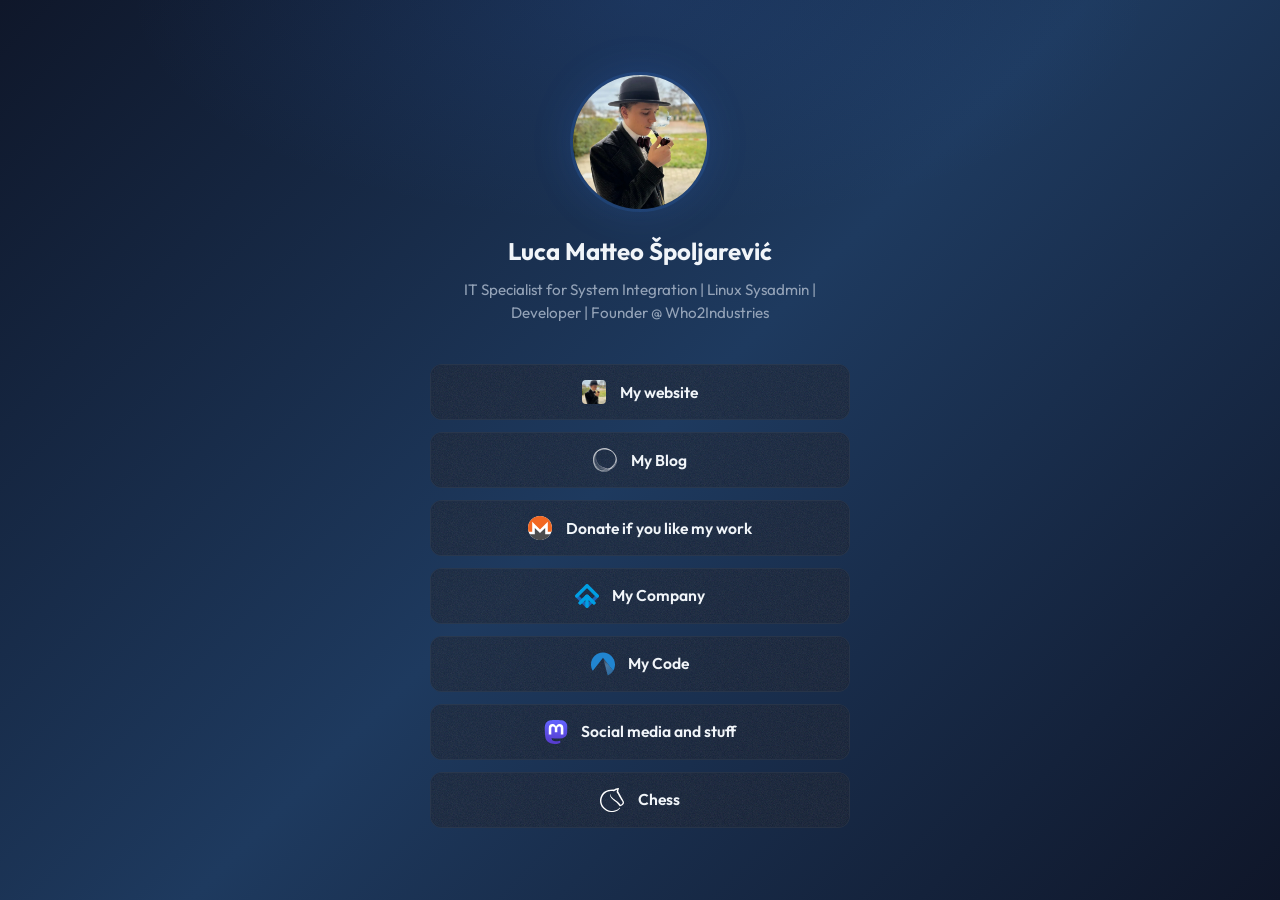
==== index.html @ d178c05c "New socials website" ====
<!DOCTYPE html>
<html lang="en">
<head>
  <meta charset="UTF-8" />
  <meta name="viewport" content="width=device-width, initial-scale=1.0" />
  <title>Luca Matteo Špoljarević · Socials</title>
  <link rel="stylesheet" href="css/style.css" />
</head>
<body>
  <main class="socials-page">
    <div class="socials-inner">
      <header class="profile">
        <img src="img/pfp/profile-ls.jpg" alt="Luca Matteo Špoljarević" class="profile-picture" width="140" height="140" />
        <h1 class="profile-name"><strong>Luca Matteo Špoljarević</strong></h1>
        <p class="profile-description">IT Specialist for System Integration | Linux Sysadmin | Developer | Founder @ Who2Industries</p>
      </header>

      <nav class="links-list" aria-label="Social and external links">
        <a href="https://spoljarevic.sh" target="_blank" rel="noopener" class="link-card">
          <img src="img/ico/ls.jpg" alt="" class="link-icon" width="24" height="24" />
          <span class="link-name"><strong>My website</strong></span>
        </a>
        <a href="https://blog.spoljarevic.sh" target="_blank" rel="noopener" class="link-card">
          <img src="img/ico/ghost.png" alt="" class="link-icon" width="24" height="24" />
          <span class="link-name"><strong>My Blog</strong></span>
        </a>
        <a href="https://donate.spoljarevic.sh" target="_blank" rel="noopener" class="link-card">
          <img src="img/ico/monero.svg" alt="" class="link-icon" width="24" height="24" />
          <span class="link-name"><strong>Donate if you like my work</strong></span>
        </a>
        <a href="https://who2industries.systems" target="_blank" rel="noopener" class="link-card">
          <img src="img/ico/who2industries.png" alt="" class="link-icon" width="24" height="24" />
          <span class="link-name"><strong>My Company</strong></span>
        </a>
        <a href="https://codeberg.org/Spoljarevic" target="_blank" rel="noopener" class="link-card">
          <img src="img/ico/codeberg.svg" alt="" class="link-icon" width="24" height="24" />
          <span class="link-name"><strong>My Code</strong></span>
        </a>
        <a href="https://techhub.social/@spoljarevic" target="_blank" rel="noopener" class="link-card">
          <img src="img/ico/mastodon.svg" alt="" class="link-icon" width="24" height="24" />
          <span class="link-name"><strong>Social media and stuff</strong></span>
        </a>
        <a href="https://lichess.org/@/spoljarevic" target="_blank" rel="noopener" class="link-card">
          <img src="img/ico/lichess.svg" alt="" class="link-icon" width="24" height="24" />
          <span class="link-name"><strong>Chess</strong></span>
        </a>
      </nav>
    </div>
  </main>
  <script src="js/main.js"></script>
</body>
</html>
---- css/style.css ----
/* ========================================
   Spoljarevic Socials Page
   Dark blue gradient + frosted glass
   ======================================== */

@import url('https://fonts.googleapis.com/css2?family=JetBrains+Mono:wght@400;500&family=Outfit:wght@300;400;500;600;700&display=swap');

:root {
  --bg-dark: #0a0e1a;
  --bg-mid: #0f1629;
  --bg-card: #151d2e;
  --accent-blue: #3b82f6;
  --accent-cyan: #22d3ee;
  --accent-purple: #8b5cf6;
  --text-primary: #f1f5f9;
  --text-secondary: #94a3b8;
  --text-muted: #64748b;
  --border: rgba(59, 130, 246, 0.2);
  --gradient-1: linear-gradient(135deg, #0f172a 0%, #1e3a5f 50%, #0f1629 100%);
  --shadow-glow: 0 0 40px rgba(59, 130, 246, 0.15);
  --font-sans: 'Outfit', system-ui, sans-serif;
  --font-mono: 'JetBrains Mono', monospace;
  /* Frosted glass */
  --glass-bg: rgba(21, 29, 46, 0.6);
  --glass-border: rgba(255, 255, 255, 0.08);
  --glass-blur: 12px;
  --glass-grain-opacity: 0.12;
}

*, *::before, *::after {
  box-sizing: border-box;
  margin: 0;
  padding: 0;
}

html {
  scroll-behavior: smooth;
}

body {
  font-family: var(--font-sans);
  background: var(--bg-dark);
  color: var(--text-primary);
  line-height: 1.6;
  min-height: 100vh;
  overflow-x: hidden;
}

body::before {
  content: '';
  position: fixed;
  inset: 0;
  background: var(--gradient-1);
  z-index: -2;
  pointer-events: none;
}

body::after {
  content: '';
  position: fixed;
  inset: 0;
  background: radial-gradient(ellipse 80% 50% at 50% 0%, rgba(59, 130, 246, 0.12) 0%, transparent 50%);
  z-index: -1;
  pointer-events: none;
}

a {
  color: var(--accent-cyan);
  text-decoration: none;
  transition: color 0.2s, opacity 0.2s, transform 0.2s, border-color 0.2s, box-shadow 0.2s;
}

a:hover {
  color: var(--accent-blue);
}

img {
  max-width: 100%;
  height: auto;
  display: block;
}

/* ========================================
   Centered socials layout
   ======================================== */
.socials-page {
  min-height: 100vh;
  display: flex;
  align-items: center;
  justify-content: center;
  padding: 2rem 1.5rem;
}

.socials-inner {
  width: 100%;
  max-width: 420px;
  display: flex;
  flex-direction: column;
  align-items: center;
  text-align: center;
}

/* Profile block */
.profile {
  margin-bottom: 2.5rem;
}

.profile-picture {
  width: 140px;
  height: 140px;
  border-radius: 50%;
  object-fit: cover;
  border: 3px solid var(--border);
  box-shadow: var(--shadow-glow);
  margin: 0 auto 1.25rem;
}

.profile-name {
  font-size: 1.5rem;
  font-weight: 600;
  margin-bottom: 0.5rem;
  color: var(--text-primary);
}

.profile-name strong {
  font-weight: 700;
}

.profile-description {
  font-size: 0.95rem;
  color: var(--text-secondary);
  line-height: 1.5;
  max-width: 360px;
  margin: 0 auto;
}

/* ========================================
   Frosted glass link cards
   ======================================== */
.links-list {
  display: flex;
  flex-direction: column;
  gap: 0.75rem;
  width: 100%;
}

.link-card {
  position: relative;
  display: flex;
  align-items: center;
  justify-content: center;
  gap: 0.85rem;
  padding: 0.9rem 1.15rem;
  text-align: center;
  background: var(--glass-bg);
  backdrop-filter: blur(var(--glass-blur));
  -webkit-backdrop-filter: blur(var(--glass-blur));
  border: 1px solid var(--glass-border);
  border-radius: 12px;
  color: var(--text-primary);
  transition: all 0.25s ease;
  overflow: hidden;
}

/* Grain overlay for frosted glass */
.link-card::before {
  content: '';
  position: absolute;
  inset: 0;
  border-radius: inherit;
  pointer-events: none;
  z-index: 0;
  opacity: var(--glass-grain-opacity);
  background-image: url("data:image/svg+xml,%3Csvg viewBox='0 0 256 256' xmlns='http://www.w3.org/2000/svg'%3E%3Cfilter id='n'%3E%3CfeTurbulence type='fractalNoise' baseFrequency='0.85' numOctaves='4' stitchTiles='stitch'/%3E%3C/filter%3E%3Crect width='100%25' height='100%25' filter='url(%23n)'/%3E%3C/svg%3E");
  background-repeat: repeat;
  background-size: 180px 180px;
}

.link-card .link-icon,
.link-card .link-name {
  position: relative;
  z-index: 1;
}

.link-card:hover {
  border-color: rgba(59, 130, 246, 0.4);
  transform: translateY(-2px);
  box-shadow: var(--shadow-glow), 0 8px 24px rgba(0, 0, 0, 0.2);
  color: var(--text-primary);
}

.link-icon {
  width: 24px;
  height: 24px;
  flex-shrink: 0;
  object-fit: contain;
  border-radius: 4px;
}

.link-name {
  font-size: 0.98rem;
  font-weight: 500;
}

.link-name strong {
  font-weight: 600;
}

/* ========================================
   Responsive
   ======================================== */
@media (max-width: 480px) {
  .socials-page {
    padding: 1.5rem 1rem 2.5rem;
  }

  .profile-picture {
    width: 120px;
    height: 120px;
    margin-bottom: 1rem;
  }

  .profile-name {
    font-size: 1.3rem;
  }

  .profile-description {
    font-size: 0.9rem;
  }

  .link-card {
    padding: 0.75rem 1rem;
    gap: 0.75rem;
  }

  .link-name {
    font-size: 0.9rem;
  }
}
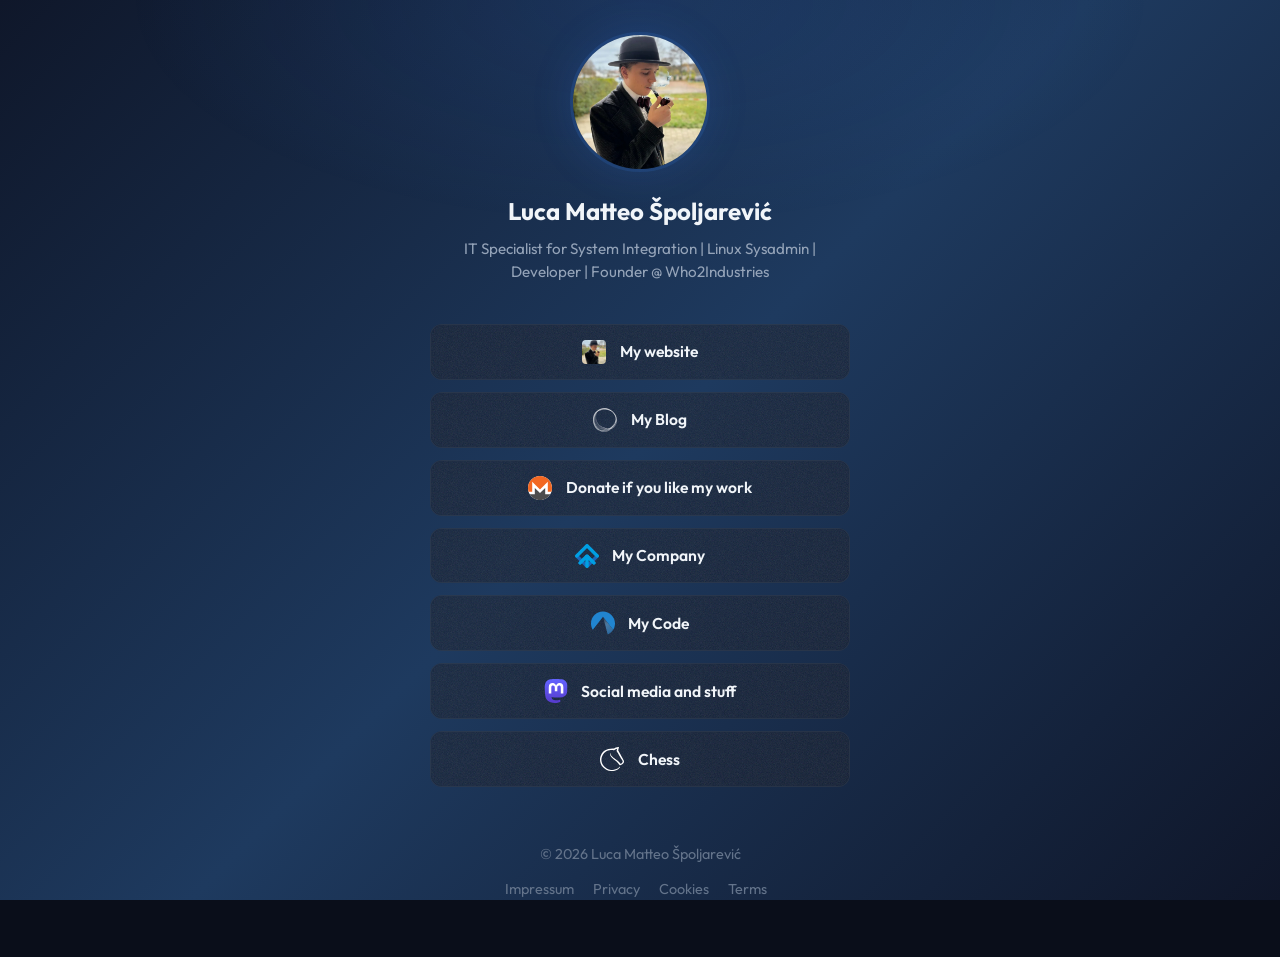
==== commit 137bad2e: "Added README and legal stuff" ====
--- a/index.html
+++ b/index.html
@@ -45,6 +45,16 @@
           <span class="link-name"><strong>Chess</strong></span>
         </a>
       </nav>
+
+      <footer class="site-footer">
+        <p>© 2026 Luca Matteo Špoljarević</p>
+        <nav class="footer-legal" aria-label="Legal">
+          <a href="legal/impressum.html">Impressum</a>
+          <a href="legal/privacy.html">Privacy</a>
+          <a href="legal/cookies.html">Cookies</a>
+          <a href="legal/terms.html">Terms</a>
+        </nav>
+      </footer>
     </div>
   </main>
   <script src="js/main.js"></script>
--- a/css/style.css
+++ b/css/style.css
@@ -237,3 +237,110 @@
     font-size: 0.9rem;
   }
 }
+
+/* ========================================
+   Legal pages
+   ======================================== */
+.legal-page {
+  min-height: 100vh;
+  padding: 2rem 1.5rem 3rem;
+}
+
+.legal-container {
+  max-width: 720px;
+  margin: 0 auto;
+}
+
+.legal-back {
+  margin-bottom: 1.5rem;
+}
+
+.legal-back a {
+  color: var(--text-secondary);
+}
+
+.legal-back a:hover {
+  color: var(--accent-cyan);
+}
+
+.legal-article {
+  background: var(--glass-bg);
+  backdrop-filter: blur(var(--glass-blur));
+  -webkit-backdrop-filter: blur(var(--glass-blur));
+  border: 1px solid var(--glass-border);
+  border-radius: 12px;
+  padding: 2rem;
+  margin-bottom: 2rem;
+}
+
+.legal-title {
+  font-size: 1.5rem;
+  margin-bottom: 0.5rem;
+}
+
+.legal-intro {
+  color: var(--text-muted);
+  font-size: 0.95rem;
+  margin-bottom: 1.5rem;
+}
+
+.legal-section {
+  margin-bottom: 1.5rem;
+}
+
+.legal-section:last-of-type {
+  margin-bottom: 0;
+}
+
+.legal-section h2 {
+  font-size: 1.1rem;
+  margin-bottom: 0.5rem;
+  color: var(--text-primary);
+}
+
+.legal-section h3 {
+  font-size: 1rem;
+  margin: 1rem 0 0.5rem;
+  color: var(--text-secondary);
+}
+
+.legal-section p,
+.legal-section ul {
+  color: var(--text-secondary);
+  font-size: 0.95rem;
+  margin-bottom: 0.75rem;
+}
+
+.legal-section ul {
+  margin-left: 1.5rem;
+}
+
+.legal-footer,
+.site-footer {
+  padding: 1.5rem 0;
+  text-align: center;
+  color: var(--text-muted);
+  font-size: 0.9rem;
+}
+
+.socials-inner .site-footer {
+  margin-top: 2rem;
+}
+
+.legal-footer .footer-legal,
+.site-footer .footer-legal {
+  margin-top: 0.75rem;
+}
+
+.footer-legal a {
+  margin: 0 0.5rem;
+  color: var(--text-muted);
+}
+
+.footer-legal a:hover {
+  color: var(--accent-cyan);
+}
+
+.footer-legal a:first-child {
+  margin-left: 0;
+}
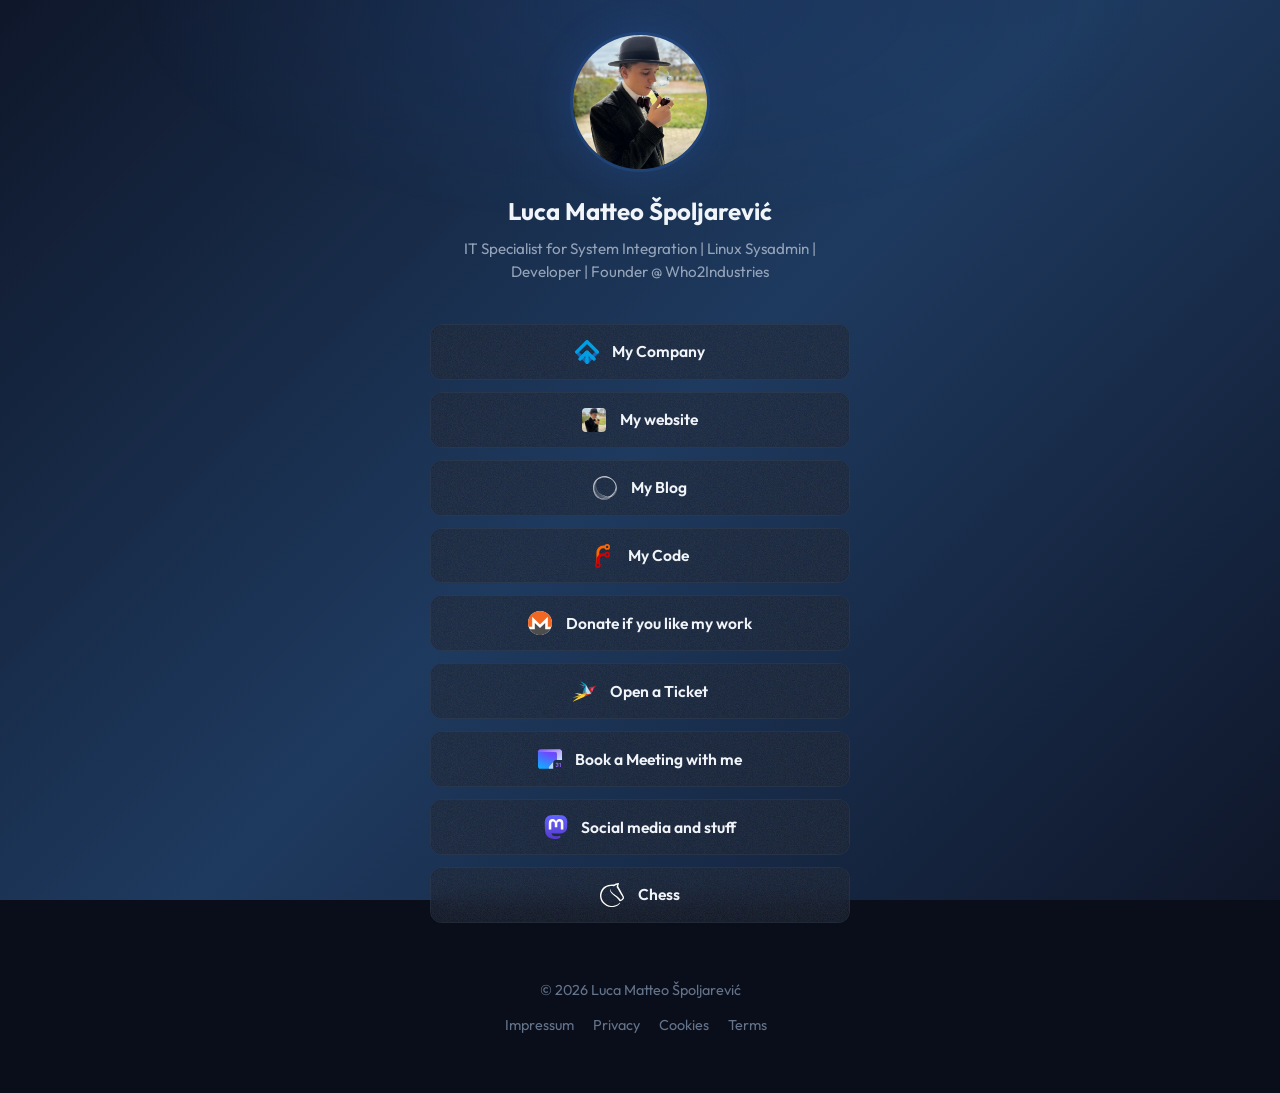
==== commit f150b665: "Added new links and changed some Added links for ticket system and Proton powered booking page and c" ====
--- a/index.html
+++ b/index.html
@@ -16,6 +16,10 @@
       </header>
 
       <nav class="links-list" aria-label="Social and external links">
+        <a href="https://who2industries.systems" target="_blank" rel="noopener" class="link-card">
+          <img src="img/ico/who2industries.png" alt="" class="link-icon" width="24" height="24" />
+          <span class="link-name"><strong>My Company</strong></span>
+        </a>
         <a href="https://spoljarevic.sh" target="_blank" rel="noopener" class="link-card">
           <img src="img/ico/ls.jpg" alt="" class="link-icon" width="24" height="24" />
           <span class="link-name"><strong>My website</strong></span>
@@ -24,17 +28,21 @@
           <img src="img/ico/ghost.png" alt="" class="link-icon" width="24" height="24" />
           <span class="link-name"><strong>My Blog</strong></span>
         </a>
+        <a href="https://code.spoljarevic.sh/spoljarevic" target="_blank" rel="noopener" class="link-card">
+          <img src="img/ico/forgejo.svg" alt="" class="link-icon" width="24" height="24" />
+          <span class="link-name"><strong>My Code</strong></span>
+        </a>
         <a href="https://donate.spoljarevic.sh" target="_blank" rel="noopener" class="link-card">
           <img src="img/ico/monero.svg" alt="" class="link-icon" width="24" height="24" />
           <span class="link-name"><strong>Donate if you like my work</strong></span>
         </a>
-        <a href="https://who2industries.systems" target="_blank" rel="noopener" class="link-card">
-          <img src="img/ico/who2industries.png" alt="" class="link-icon" width="24" height="24" />
-          <span class="link-name"><strong>My Company</strong></span>
+        <a href="https://tickets.spoljarevic.sh" target="_blank" rel="noopener" class="link-card">
+          <img src="img/ico/zammad.svg" alt="" class="link-icon" width="24" height="24" />
+          <span class="link-name"><strong>Open a Ticket</strong></span>
         </a>
-        <a href="https://codeberg.org/Spoljarevic" target="_blank" rel="noopener" class="link-card">
-          <img src="img/ico/codeberg.svg" alt="" class="link-icon" width="24" height="24" />
-          <span class="link-name"><strong>My Code</strong></span>
+        <a href="https://booking.spoljarevic.sh" target="_blank" rel="noopener" class="link-card">
+          <img src="img/ico/proton-calendar.svg" alt="" class="link-icon" width="24" height="24" />
+          <span class="link-name"><strong>Book a Meeting with me</strong></span>
         </a>
         <a href="https://techhub.social/@spoljarevic" target="_blank" rel="noopener" class="link-card">
           <img src="img/ico/mastodon.svg" alt="" class="link-icon" width="24" height="24" />
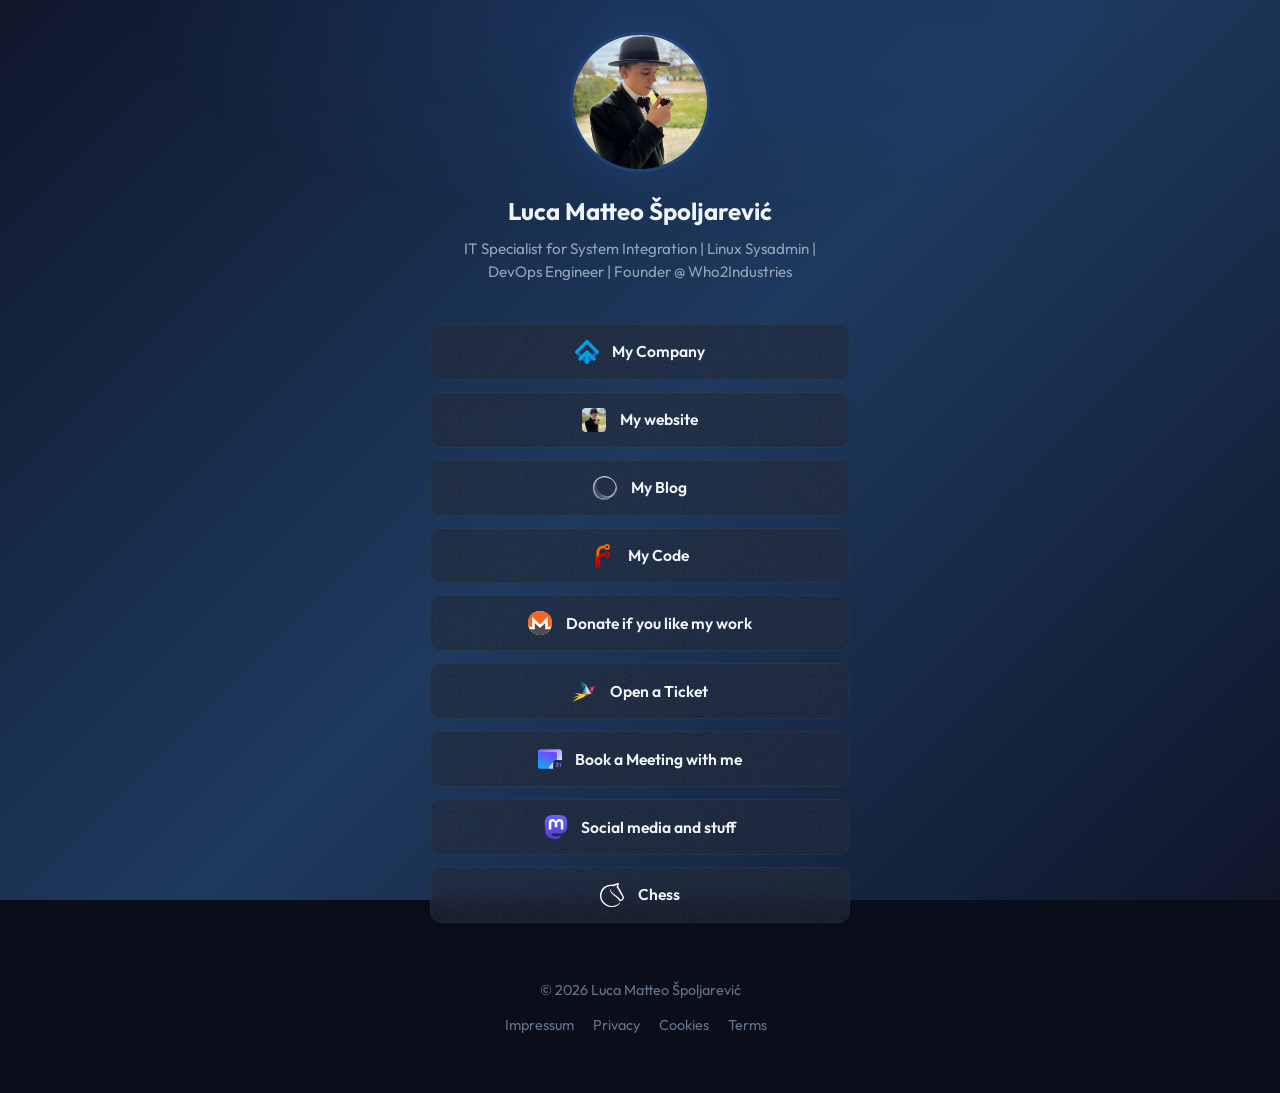
==== commit 3dba5cdf: "Changed user description Changed "Developer" to "DevOps Engineer" since it's more fitting" ====
--- a/index.html
+++ b/index.html
@@ -12,7 +12,7 @@
       <header class="profile">
         <img src="img/pfp/profile-ls.jpg" alt="Luca Matteo Špoljarević" class="profile-picture" width="140" height="140" />
         <h1 class="profile-name"><strong>Luca Matteo Špoljarević</strong></h1>
-        <p class="profile-description">IT Specialist for System Integration | Linux Sysadmin | Developer | Founder @ Who2Industries</p>
+        <p class="profile-description">IT Specialist for System Integration | Linux Sysadmin | DevOps Engineer | Founder @ Who2Industries</p>
       </header>
 
       <nav class="links-list" aria-label="Social and external links">
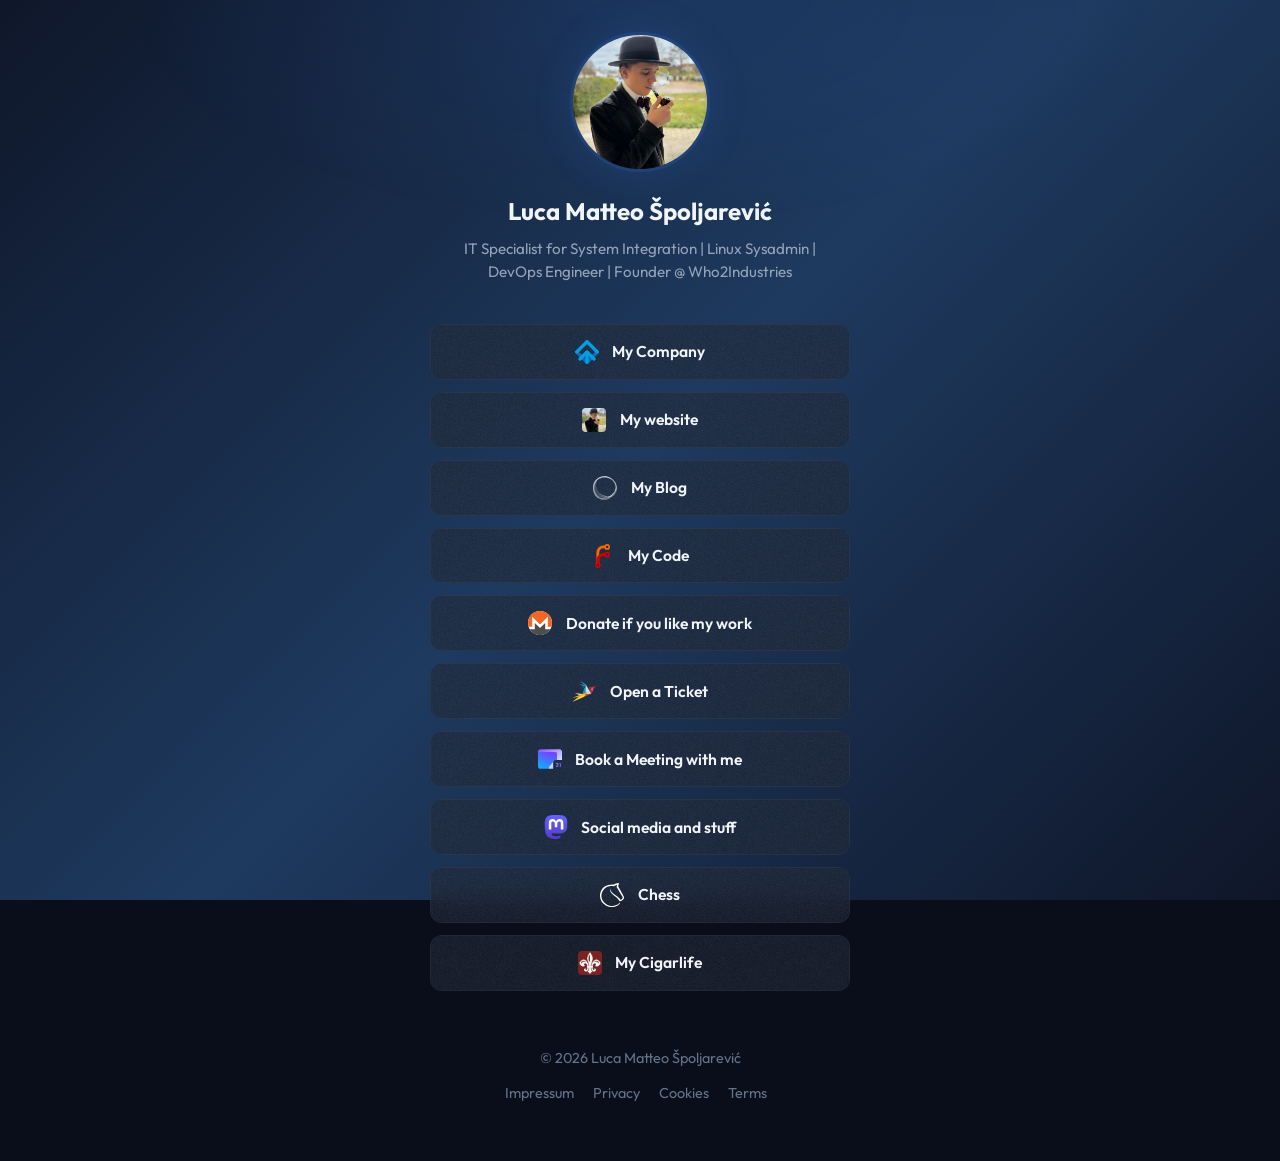
==== commit 88af11d5: "Added new entry for cigars" ====
--- a/index.html
+++ b/index.html
@@ -52,6 +52,10 @@
           <img src="img/ico/lichess.svg" alt="" class="link-icon" width="24" height="24" />
           <span class="link-name"><strong>Chess</strong></span>
         </a>
+        <a href="https://www.cigarworld.de/community/profil/199763" target="_blank" rel="noopener" class="link-card">
+          <img src="img/ico/cigarworld.png" alt="" class="link-icon" width="24" height="24" />
+          <span class="link-name"><strong>My Cigarlife</strong></span>
+        </a>
       </nav>
 
       <footer class="site-footer">
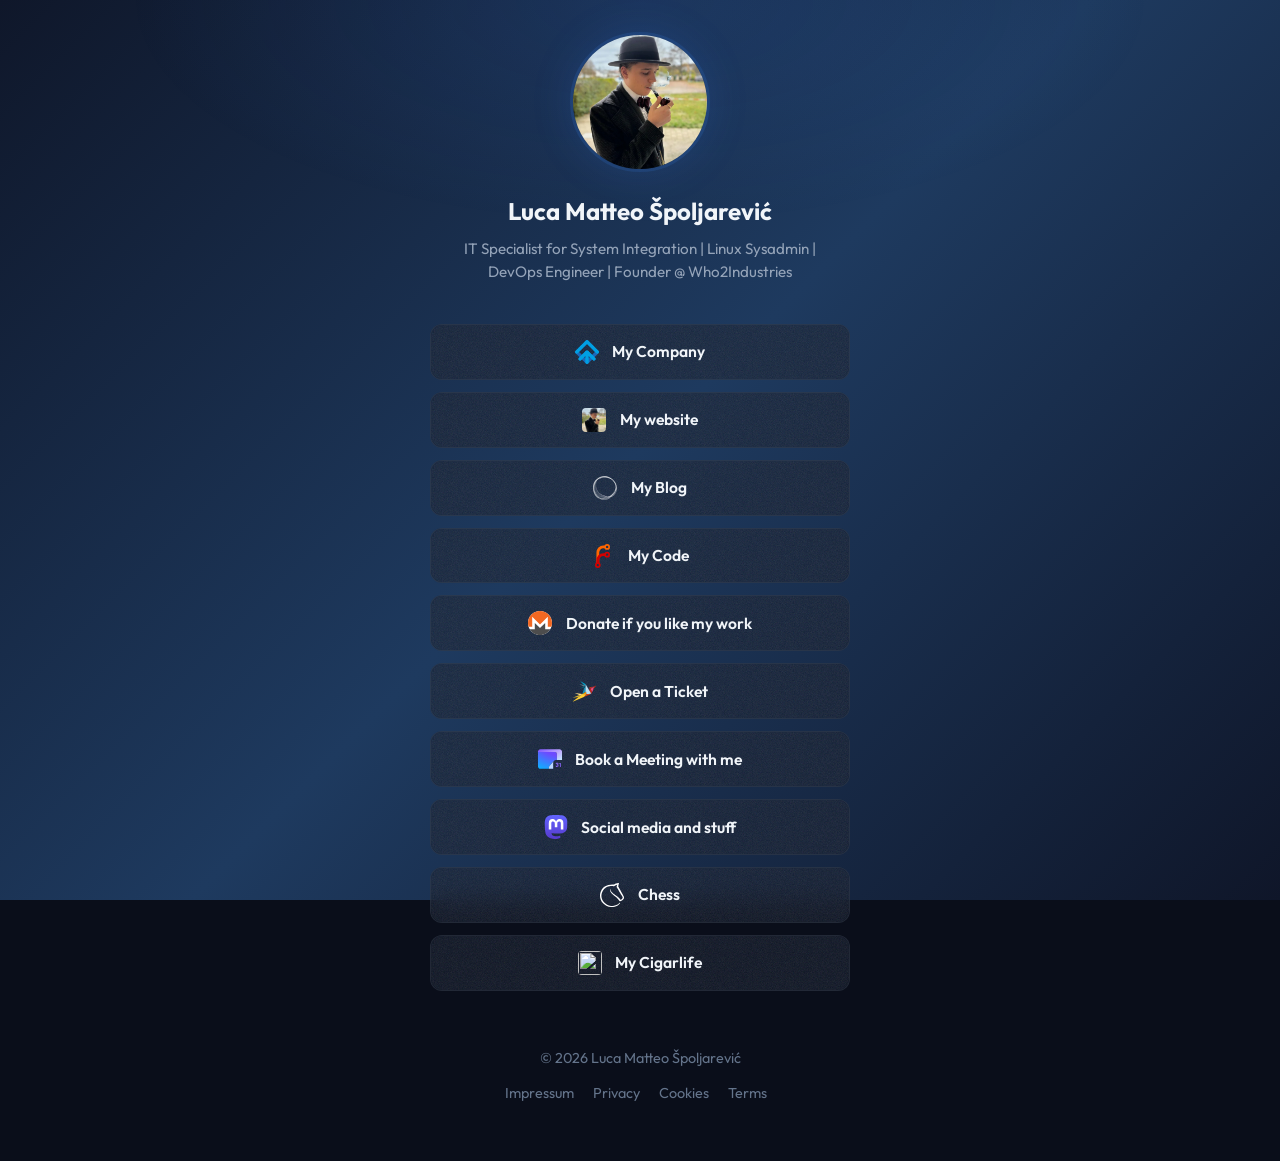
==== commit f3b77073: "Changed link and icon from "My Cigarlife" to stogievault" ====
--- a/index.html
+++ b/index.html
@@ -52,8 +52,8 @@
           <img src="img/ico/lichess.svg" alt="" class="link-icon" width="24" height="24" />
           <span class="link-name"><strong>Chess</strong></span>
         </a>
-        <a href="https://www.cigarworld.de/community/profil/199763" target="_blank" rel="noopener" class="link-card">
-          <img src="img/ico/cigarworld.png" alt="" class="link-icon" width="24" height="24" />
+        <a href="https://www.stogievault.com/u/38" target="_blank" rel="noopener" class="link-card">
+          <img src="img/ico/stogievault.png" alt="" class="link-icon" width="24" height="24" />
           <span class="link-name"><strong>My Cigarlife</strong></span>
         </a>
       </nav>
